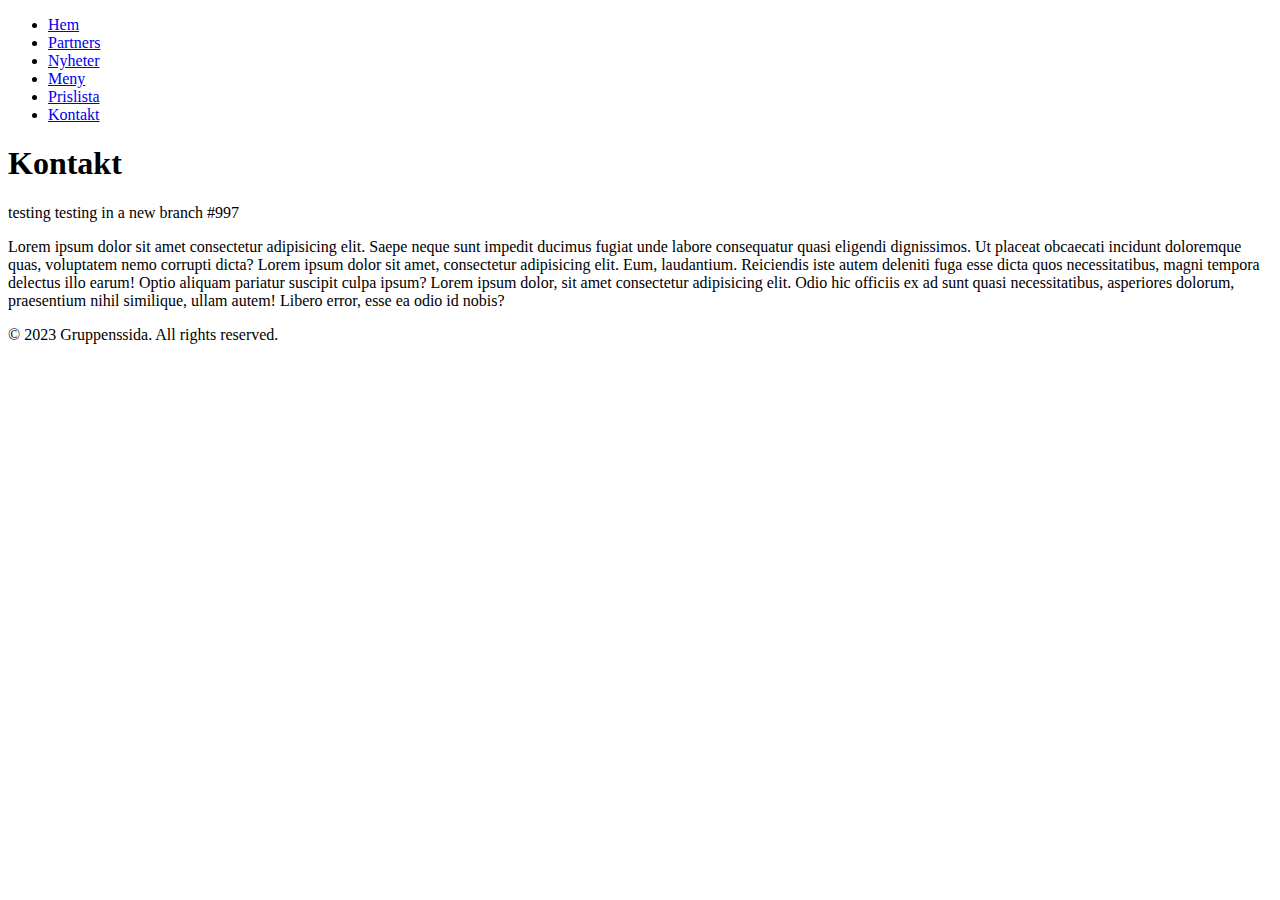
==== kontakt/index.html @ cb44ef81 "added changes" ====
<!DOCTYPE html>
<html lang="en">
  <head>
    <meta charset="UTF-8" />
    <meta name="viewport" content="width=device-width, initial-scale=1.0" />
    <title>Kontakt</title>
    <link rel="stylesheet" href="/header.css" />
    <link rel="stylesheet" href="/footer.css" />
    <link rel="stylesheet" href="/style.scss" />
  </head>
  <body>
    <header class="site-header">
      <nav class="site-nav">
        <ul>
          <li><a href="/startsida.html">Hem</a></li>
          <li><a href="/partners/index.html">Partners</a></li>
          <li><a href="/nyheter/index.html">Nyheter</a></li>
          <li><a href="/meny/index.html">Meny</a></li>
          <li><a href="/prislista/index.html">Prislista</a></li>
          <li><a href="/kontakt/index.html">Kontakt</a></li>
        </ul>
      </nav>
    </header>

    <!-- Här sitter man och gör layouten för kontakt -->
    <div class="main-kontakt">
      <h1>Kontakt</h1>
      <p>testing testing in a new branch #997</p>
      Lorem ipsum dolor sit amet consectetur adipisicing elit. Saepe neque sunt
      impedit ducimus fugiat unde labore consequatur quasi eligendi dignissimos.
      Ut placeat obcaecati incidunt doloremque quas, voluptatem nemo corrupti
      dicta? Lorem ipsum dolor sit amet, consectetur adipisicing elit. Eum,
      laudantium. Reiciendis iste autem deleniti fuga esse dicta quos
      necessitatibus, magni tempora delectus illo earum! Optio aliquam pariatur
      suscipit culpa ipsum? Lorem ipsum dolor, sit amet consectetur adipisicing
      elit. Odio hic officiis ex ad sunt quasi necessitatibus, asperiores
      dolorum, praesentium nihil similique, ullam autem! Libero error, esse ea
      odio id nobis?
    </div>

    <!--
    <header> & <footer>
    behöver finnas i alla index.html för vi delar på header och footer
-->

    <footer class="site-footer">
      <p>&copy; 2023 Gruppenssida. All rights reserved.</p>
    </footer>
  </body>
</html>
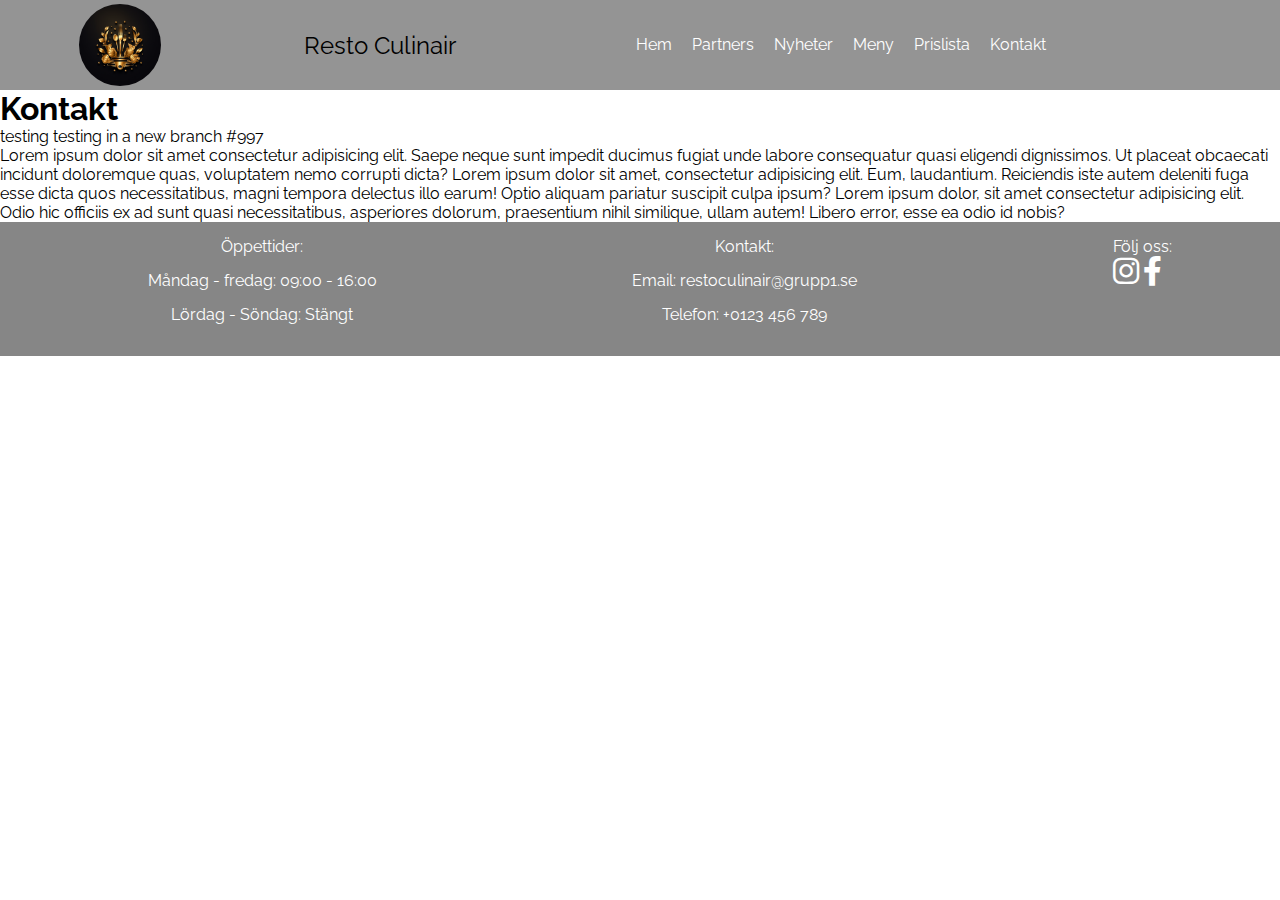
==== commit 1f62efc8: "Merge pull request #50 from chas-academy/#47" ====
--- a/kontakt/index.html
+++ b/kontakt/index.html
@@ -4,23 +4,35 @@
     <meta charset="UTF-8" />
     <meta name="viewport" content="width=device-width, initial-scale=1.0" />
     <title>Kontakt</title>
-    <link rel="stylesheet" href="/header.css" />
-    <link rel="stylesheet" href="/footer.css" />
-    <link rel="stylesheet" href="/style.scss" />
+    <link rel="stylesheet" href="../nav.css" />
+    <link rel="stylesheet" href="../footer.css" />
+    <link rel="stylesheet" href="style.scss" />
+    <link
+    rel="stylesheet"
+    href="https://pro.fontawesome.com/releases/v5.10.0/css/all.css"
+  />
+  <link rel="stylesheet" href="https://cdnjs.cloudflare.com/ajax/libs/font-awesome/6.0.0-beta3/css/all.min.css">
+
   </head>
   <body>
-    <header class="site-header">
-      <nav class="site-nav">
-        <ul>
-          <li><a href="/startsida.html">Hem</a></li>
-          <li><a href="/partners/index.html">Partners</a></li>
-          <li><a href="/nyheter/index.html">Nyheter</a></li>
-          <li><a href="/meny/index.html">Meny</a></li>
-          <li><a href="/prislista/index.html">Prislista</a></li>
-          <li><a href="/kontakt/index.html">Kontakt</a></li>
-        </ul>
-      </nav>
-    </header>
+    <nav>
+      <input type="checkbox" id="check" />
+      <div class="logo">
+        <img class="logo-img" src="../bilder/Logo-bild-U02.png" alt="Vår logga">
+      </div>
+      <p class="restaurang-namn">Resto Culinair</p>
+      <ul class="links">
+        <li><a href="/startsida.html" class="active"> Hem </a></li>
+        <li><a href="/partners/index.html"> Partners </a></li>
+        <li><a href="/nyheter/index.html"> Nyheter </a></li>
+        <li><a href="/meny/index.html"> Meny</a></li>
+        <li><a href="/prislista/"> Prislista </a></li>
+        <li><a href="/kontakt/index.html"> Kontakt</a></li>
+      </ul>
+      <label for="check" class="checkbtn">
+        <i class="fas fa-bars"></i>
+      </label>
+    </nav>
 
     <!-- Här sitter man och gör layouten för kontakt -->
     <div class="main-kontakt">
@@ -43,8 +55,27 @@
     behöver finnas i alla index.html för vi delar på header och footer
 -->
 
-    <footer class="site-footer">
-      <p>&copy; 2023 Gruppenssida. All rights reserved.</p>
-    </footer>
+<footer>
+  <ul>
+    <li>Öppettider:</li>
+    <li>Måndag - fredag: 09:00 - 16:00</li>
+    <li>Lördag - Söndag: Stängt</li>
+  </ul>
+  <ul>
+    <li>Kontakt:</li>
+    <li>Email: restoculinair@grupp1.se</li>
+    <li>Telefon: +0123 456 789</li>
+  </ul>
+
+  <ul>
+    <li>Följ oss:</li>
+    <a href="https://www.instagram.com/" target="_blank">
+      <i class="fa-brands fa-instagram" ></i
+    ></a>
+    <a href="https://www.facebook.com/" target="_blank">
+      <i class="fa-brands fa-facebook-f"></i>
+    </a>
+  </ul>
+</footer>
   </body>
 </html>
--- a/nav.css
+++ b/nav.css
@@ -0,0 +1,96 @@
+@charset "UTF-8";
+@import "https://fonts.googleapis.com/css2?family=Merriweather&family=Raleway&display=swap";
+* {
+  box-sizing: border-box;
+  margin: 0 auto;
+  font-family: Raleway, sans-serif;
+}
+
+a {
+  text-decoration: none;
+  color: inherit;
+}
+
+body nav {
+  padding: 0px 5px;
+  background: rgba(41, 41, 41, 0.5019607843);
+  display: flex;
+  justify-content: space-evenly;
+}
+body nav .fa-bars {
+  font-size: 30px;
+  color: #fff;
+}
+body nav .checkbtn {
+  display: flex;
+  float: right;
+}
+body nav .restaurang-namn {
+  font-size: 24px;
+  display: flex;
+  justify-content: center;
+  align-items: center;
+  width: auto;
+}
+body nav .logo .logo-img {
+  display: flex;
+  width: 100%;
+  min-width: 50px;
+  max-width: 90px;
+  height: auto;
+  border: 0;
+  border-radius: 50%;
+  padding: 4px;
+  margin: 0;
+}
+body nav ul {
+  background: rgba(41, 41, 41, 0.5019607843);
+  position: fixed;
+  top: 90px;
+  right: -100%;
+  text-align: center;
+  transition: 0.4s ease;
+  color: #fff;
+}
+body nav ul li {
+  display: block;
+  margin: 60px 0px;
+  line-height: 20px;
+}
+body nav #check:checked ~ ul {
+  right: 0;
+  width: 30%;
+}
+body nav .checkbtn {
+  display: flex;
+  align-items: center;
+  float: right;
+}
+body nav #check {
+  display: none;
+}
+
+@media screen and (min-width: 820px) {
+  body nav {
+    display: flex;
+    justify-content: space-evenly;
+  }
+  body nav .fa-bars {
+    display: none;
+  }
+  body nav ul {
+    display: flex; /* Visa länkarna horisontellt */
+    height: auto; /* Återgå till normal höjd */
+    position: static; /* Återgå till normal position */
+    background: none;
+    align-items: center;
+  }
+  body nav ul li {
+    margin: 0; /* Ta bort margin från länkarna */
+    display: flex;
+    justify-content: space-between;
+  }
+  body nav ul li a {
+    margin-right: 20px;
+  }
+}/*# sourceMappingURL=nav.css.map */--- a/footer.css
+++ b/footer.css
@@ -0,0 +1,26 @@
+footer {
+  background-color: rgba(41, 41, 41, 0.5647058824);
+  display: flex;
+  flex-direction: column;
+  width: 100%;
+  padding-bottom: 2em;
+}
+footer li {
+  color: #fff;
+  padding-top: 15px;
+  display: flex;
+  justify-content: center;
+  list-style: none;
+}
+
+.fa-brands {
+  font-size: 30px;
+  color: white;
+}
+
+@media screen and (min-width: 820px) {
+  footer {
+    justify-content: space-evenly;
+    flex-direction: row;
+  }
+}/*# sourceMappingURL=footer.css.map */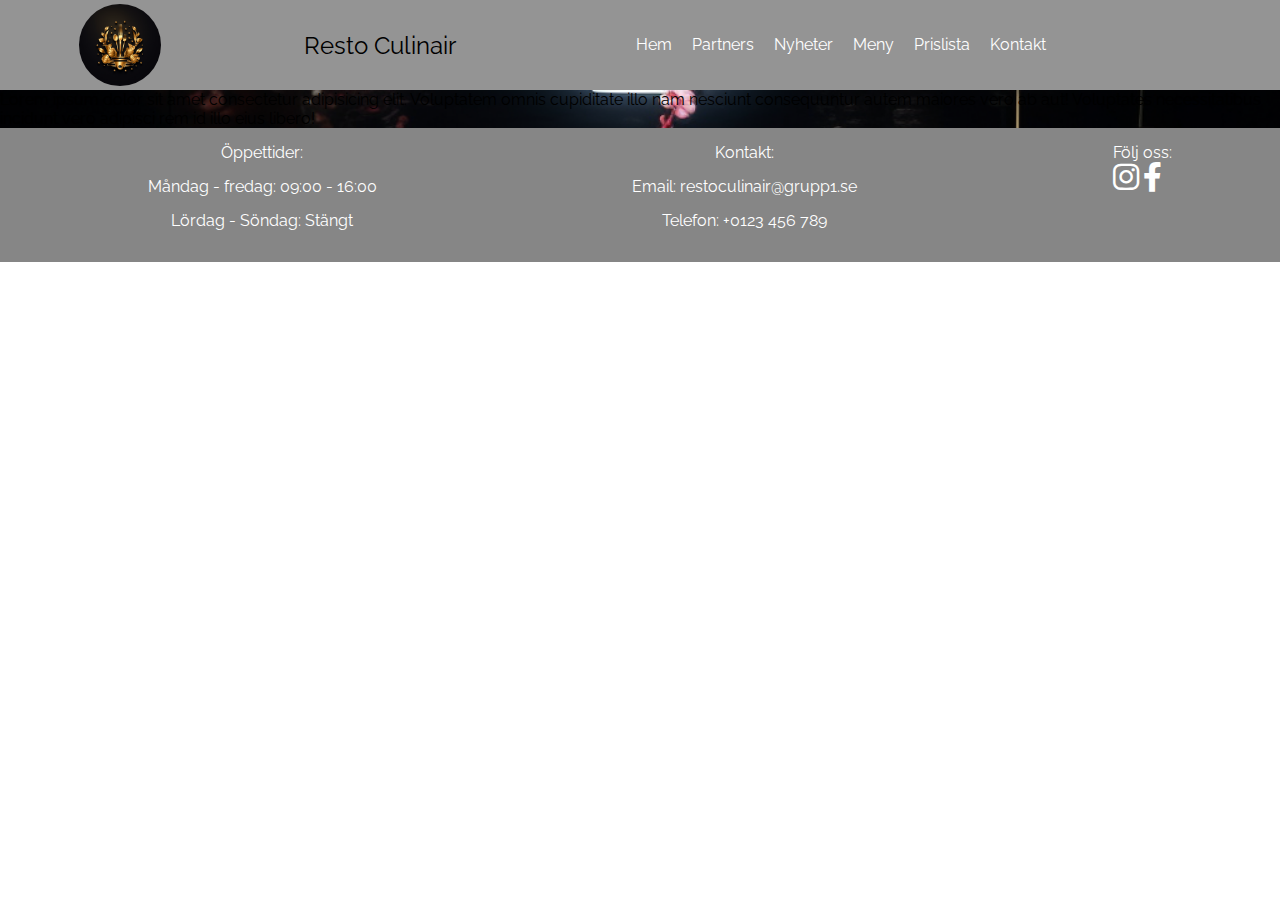
==== commit 892320fd: "added background col and files to css" ====
--- a/kontakt/index.html
+++ b/kontakt/index.html
@@ -6,19 +6,25 @@
     <title>Kontakt</title>
     <link rel="stylesheet" href="../nav.css" />
     <link rel="stylesheet" href="../footer.css" />
-    <link rel="stylesheet" href="style.scss" />
+    <link rel="stylesheet" href="/kontakt/style.css" />
     <link
-    rel="stylesheet"
-    href="https://pro.fontawesome.com/releases/v5.10.0/css/all.css"
-  />
-  <link rel="stylesheet" href="https://cdnjs.cloudflare.com/ajax/libs/font-awesome/6.0.0-beta3/css/all.min.css">
-
+      rel="stylesheet"
+      href="https://pro.fontawesome.com/releases/v5.10.0/css/all.css"
+    />
+    <link
+      rel="stylesheet"
+      href="https://cdnjs.cloudflare.com/ajax/libs/font-awesome/6.0.0-beta3/css/all.min.css"
+    />
   </head>
   <body>
     <nav>
       <input type="checkbox" id="check" />
       <div class="logo">
-        <img class="logo-img" src="../bilder/Logo-bild-U02.png" alt="Vår logga">
+        <img
+          class="logo-img"
+          src="../bilder/Logo-bild-U02.png"
+          alt="Vår logga"
+        />
       </div>
       <p class="restaurang-namn">Resto Culinair</p>
       <ul class="links">
@@ -34,48 +40,37 @@
       </label>
     </nav>
 
-    <!-- Här sitter man och gör layouten för kontakt -->
-    <div class="main-kontakt">
-      <h1>Kontakt</h1>
-      <p>testing testing in a new branch #997</p>
-      Lorem ipsum dolor sit amet consectetur adipisicing elit. Saepe neque sunt
-      impedit ducimus fugiat unde labore consequatur quasi eligendi dignissimos.
-      Ut placeat obcaecati incidunt doloremque quas, voluptatem nemo corrupti
-      dicta? Lorem ipsum dolor sit amet, consectetur adipisicing elit. Eum,
-      laudantium. Reiciendis iste autem deleniti fuga esse dicta quos
-      necessitatibus, magni tempora delectus illo earum! Optio aliquam pariatur
-      suscipit culpa ipsum? Lorem ipsum dolor, sit amet consectetur adipisicing
-      elit. Odio hic officiis ex ad sunt quasi necessitatibus, asperiores
-      dolorum, praesentium nihil similique, ullam autem! Libero error, esse ea
-      odio id nobis?
-    </div>
+    <main>
+      <section>
+        <p>
+          Lorem ipsum dolor sit amet consectetur adipisicing elit. Voluptatem
+          omnis cupiditate illo nam nesciunt consequuntur autem maiores vero ab
+          aut! Voluptates necessitatibus incidunt vero adipisci rem id illo eius
+          libero!
+        </p>
+      </section>
+    </main>
+    <footer>
+      <ul>
+        <li>Öppettider:</li>
+        <li>Måndag - fredag: 09:00 - 16:00</li>
+        <li>Lördag - Söndag: Stängt</li>
+      </ul>
+      <ul>
+        <li>Kontakt:</li>
+        <li>Email: restoculinair@grupp1.se</li>
+        <li>Telefon: +0123 456 789</li>
+      </ul>
 
-    <!--
-    <header> & <footer>
-    behöver finnas i alla index.html för vi delar på header och footer
--->
-
-<footer>
-  <ul>
-    <li>Öppettider:</li>
-    <li>Måndag - fredag: 09:00 - 16:00</li>
-    <li>Lördag - Söndag: Stängt</li>
-  </ul>
-  <ul>
-    <li>Kontakt:</li>
-    <li>Email: restoculinair@grupp1.se</li>
-    <li>Telefon: +0123 456 789</li>
-  </ul>
-
-  <ul>
-    <li>Följ oss:</li>
-    <a href="https://www.instagram.com/" target="_blank">
-      <i class="fa-brands fa-instagram" ></i
-    ></a>
-    <a href="https://www.facebook.com/" target="_blank">
-      <i class="fa-brands fa-facebook-f"></i>
-    </a>
-  </ul>
-</footer>
+      <ul>
+        <li>Följ oss:</li>
+        <a href="https://www.instagram.com/" target="_blank">
+          <i class="fa-brands fa-instagram"></i
+        ></a>
+        <a href="https://www.facebook.com/" target="_blank">
+          <i class="fa-brands fa-facebook-f"></i>
+        </a>
+      </ul>
+    </footer>
   </body>
 </html>
--- a/kontakt/style.css
+++ b/kontakt/style.css
@@ -0,0 +1,56 @@
+main {
+  justify-content: center;
+  background-image: url(Kontakt-bakgrundsbild.png);
+  background-repeat: no-repeat;
+  background-attachment: scroll;
+  background-size: cover;
+}
+
+.section {
+  display: flex;
+  justify-content: center;
+  align-items: center;
+  background-color: rgba(41, 41, 41, 0.5647058824);
+  border-style: solid;
+  border-width: thin;
+  border-color: #c87a31;
+  margin: 20em;
+  padding-top: 2em;
+  border-radius: 40px;
+}
+
+.textarea {
+  width: 20em;
+  height: 8em;
+  color: rgb(201, 196, 189);
+}
+
+.h1 {
+  color: white;
+  display: flex;
+  justify-content: baseline;
+  color: white;
+  font-family: "Franklin Gothic Medium", "Arial Narrow", Arial, sans-serif;
+}
+
+.form {
+  color: black;
+}
+
+.input {
+  color: white;
+  border-radius: 8px;
+  color: black;
+}
+
+.p {
+  color: white;
+}
+
+@media (min-width: 414px) {
+  body {
+    font-size: 16px;
+    background-position: center center;
+    background-size: cover;
+  }
+} /*# sourceMappingURL=style.css.map */
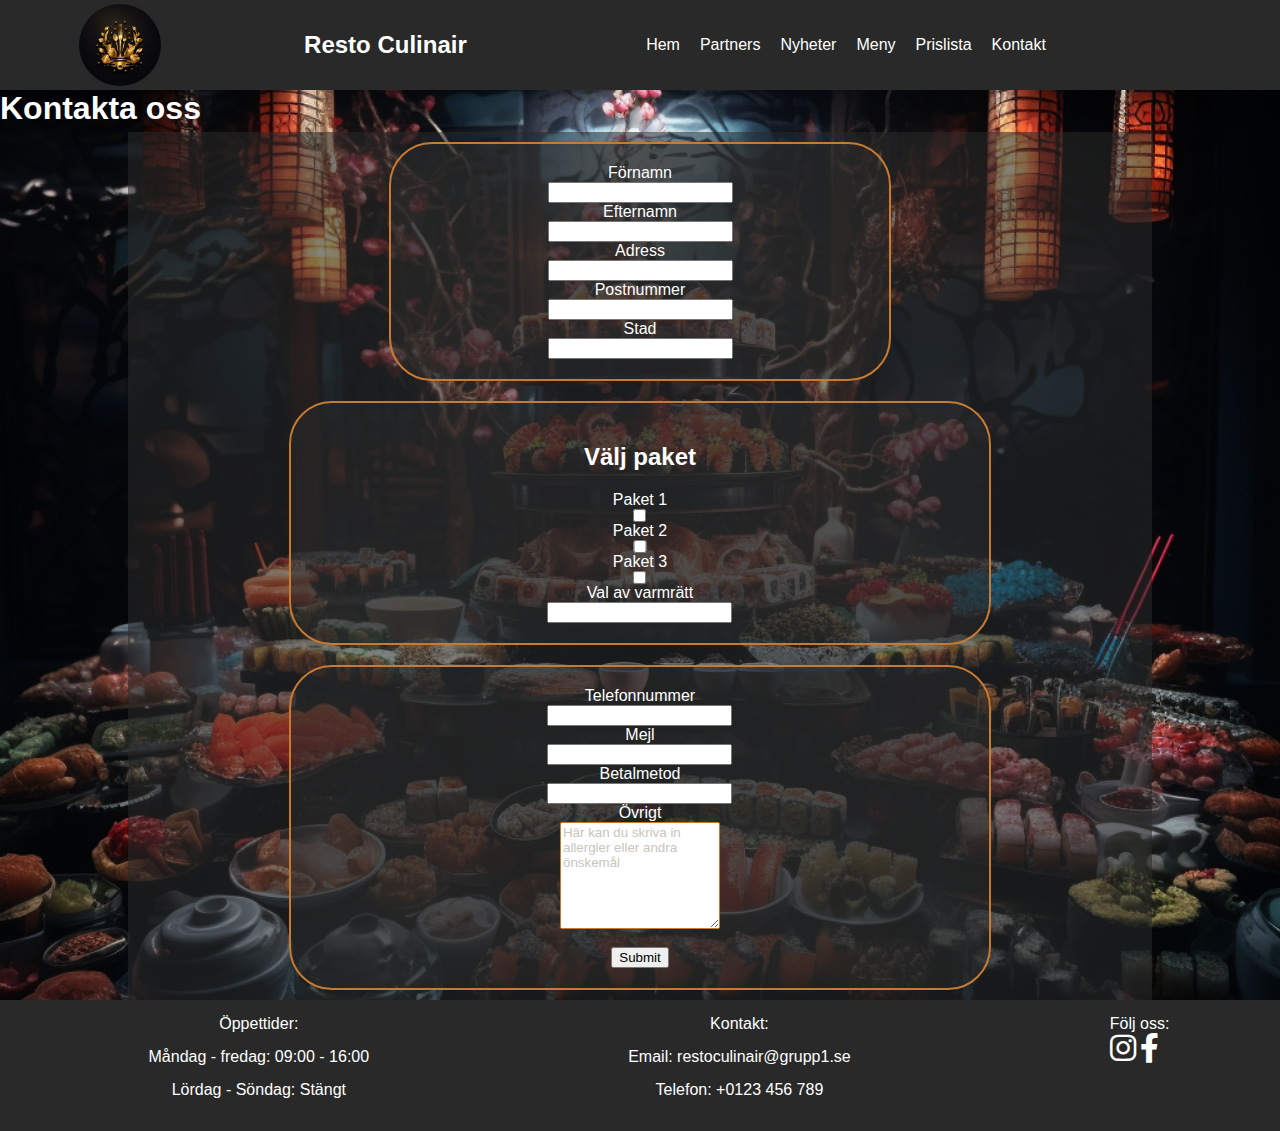
==== commit a7f2b740: "större förändringar i koden" ====
--- a/kontakt/index.html
+++ b/kontakt/index.html
@@ -41,36 +41,79 @@
     </nav>
 
     <main>
+      <h1>Kontakta oss</h1>
       <section>
-        <p>
-          Lorem ipsum dolor sit amet consectetur adipisicing elit. Voluptatem
-          omnis cupiditate illo nam nesciunt consequuntur autem maiores vero ab
-          aut! Voluptates necessitatibus incidunt vero adipisci rem id illo eius
-          libero!
-        </p>
+        <form id="kundinfo">
+          <label for="förnamn">Förnamn</label>
+          <input type="text" id="förnamn" />
+
+          <label for="efternamn">Efternamn</label>
+          <input type="text" id="efternamn" />
+
+          <label for="adress">Adress</label>
+          <input type="text" id="adress" />
+
+          <label for="postnummer">Postnummer</label>
+          <input type="text" id="postnummer" />
+
+          <label for="stad">Stad</label>
+          <input type="text" id="stad" />
+        </form>
       </section>
+
+      <section>
+        <form id="paket">
+          <h2>Välj paket</h2>
+
+          <label for="paket1">Paket 1</label>
+          <input type="checkbox" id="paket1" />
+          <label for="paket2">Paket 2</label>
+          <input type="checkbox" id="paket" />
+          <label for="paket3">Paket 3</label>
+          <input type="checkbox" id="paket3" />
+          <label for="varmrätt">Val av varmrätt</label>
+          <input type="text" id="val" />
+        </form>
+      </section>
+      <section>
+        <form id="kundinfo2">
+          <label for="telefonnummer">Telefonnummer</label>
+          <input type="text" id="telefonnummer" />
+          <label for="mejl">Mejl</label>
+          <input type="text" id="mejl" />
+          <label for="betalmetod">Betalmetod</label>
+          <input type="text" id="betalmetod" />
+          <label for="övrigt">Övrigt</label>
+          <textarea form="form_id">
+Här kan du skriva in allergier eller andra önskemål
+              </textarea
+          ><br />
+          <input type="submit" />
+        </form>
+      </section>
+
+      <footer>
+        <ul>
+          <li>Öppettider:</li>
+          <li>Måndag - fredag: 09:00 - 16:00</li>
+          <li>Lördag - Söndag: Stängt</li>
+        </ul>
+        <ul>
+          <li>Kontakt:</li>
+          <li>Email: restoculinair@grupp1.se</li>
+          <li>Telefon: +0123 456 789</li>
+        </ul>
+
+        <ul>
+          <li>Följ oss:</li>
+          <a href="https://www.instagram.com/" target="_blank">
+            <i class="fa-brands fa-instagram"></i
+          ></a>
+          <a href="https://www.facebook.com/" target="_blank">
+            <i class="fa-brands fa-facebook-f"></i>
+          </a>
+        </ul>
+      </footer>
     </main>
-    <footer>
-      <ul>
-        <li>Öppettider:</li>
-        <li>Måndag - fredag: 09:00 - 16:00</li>
-        <li>Lördag - Söndag: Stängt</li>
-      </ul>
-      <ul>
-        <li>Kontakt:</li>
-        <li>Email: restoculinair@grupp1.se</li>
-        <li>Telefon: +0123 456 789</li>
-      </ul>
-
-      <ul>
-        <li>Följ oss:</li>
-        <a href="https://www.instagram.com/" target="_blank">
-          <i class="fa-brands fa-instagram"></i
-        ></a>
-        <a href="https://www.facebook.com/" target="_blank">
-          <i class="fa-brands fa-facebook-f"></i>
-        </a>
-      </ul>
-    </footer>
   </body>
 </html>
--- a/nav.css
+++ b/nav.css
@@ -1,5 +1,4 @@
 @charset "UTF-8";
-@import "https://fonts.googleapis.com/css2?family=Merriweather&family=Raleway&display=swap";
 * {
   box-sizing: border-box;
   margin: 0 auto;
@@ -13,7 +12,7 @@
 
 body nav {
   padding: 0px 5px;
-  background: rgba(41, 41, 41, 0.5019607843);
+  background: #292929;
   display: flex;
   justify-content: space-evenly;
 }
@@ -26,6 +25,9 @@
   float: right;
 }
 body nav .restaurang-namn {
+  font-family: Raleway, sans-serif;
+  font-weight: bold;
+  color: #fff;
   font-size: 24px;
   display: flex;
   justify-content: center;
--- a/footer.css
+++ b/footer.css
@@ -1,16 +1,23 @@
+* {
+  font-family: Raleway, sans-serif;
+}
+
 footer {
-  background-color: rgba(41, 41, 41, 0.5647058824);
+  background-color: #292929;
   display: flex;
   flex-direction: column;
   width: 100%;
   padding-bottom: 2em;
 }
-footer li {
+footer ul {
+  list-style: none;
+}
+footer ul li {
+  display: flex;
+  justify-content: center;
+  margin-right: 2px;
   color: #fff;
   padding-top: 15px;
-  display: flex;
-  justify-content: center;
-  list-style: none;
 }
 
 .fa-brands {
--- a/kontakt/style.css
+++ b/kontakt/style.css
@@ -1,56 +1,94 @@
 main {
   justify-content: center;
+  display: center;
   background-image: url(Kontakt-bakgrundsbild.png);
   background-repeat: no-repeat;
   background-attachment: scroll;
-  background-size: cover;
+  background-size: cover, 100%;
+  background-position: center;
 }
 
-.section {
+section {
   display: flex;
   justify-content: center;
+  flex-direction: column;
   align-items: center;
   background-color: rgba(41, 41, 41, 0.5647058824);
-  border-style: solid;
-  border-width: thin;
-  border-color: #c87a31;
-  margin: 20em;
-  padding-top: 2em;
-  border-radius: 40px;
+  width: 80%;
+  padding: 10px;
+  font-family: Merriweather, serif;
 }
 
-.textarea {
-  width: 20em;
+#kundinfo {
+  display: flex;
+  justify-content: center;
+  flex-direction: column;
+  background-color: rgba(41, 41, 41, 0.5647058824);
+  border-style: solid;
+  border-width: 2px;
+  border-color: #c87a31;
+  border-radius: 43px;
+  color: #fff;
+  width: 70%;
+  padding: 20px;
+}
+
+#paket {
+  display: flex;
+  justify-content: center;
+  flex-direction: column;
+  background-color: rgba(41, 41, 41, 0.5647058824);
+  border-style: solid;
+  border-width: 2px;
+  border-color: #c87a31;
+  border-radius: 43px;
+  color: #fff;
+  width: 70%;
+  padding: 20px;
+}
+#paket h2 {
+  margin: 20px;
+  display: flex;
+  justify-content: center;
+}
+
+#kundinfo2 {
+  display: flex;
+  justify-content: center;
+  flex-direction: column;
+  background-color: rgba(41, 41, 41, 0.5647058824);
+  border-style: solid;
+  border-width: 2px;
+  border-color: #c87a31;
+  border-radius: 43px;
+  color: #fff;
+  width: 70%;
+  padding: 20px;
+}
+
+textarea {
+  width: 12em;
   height: 8em;
   color: rgb(201, 196, 189);
+  border-color: #c87a31;
+  border-radius: 2px;
 }
 
-.h1 {
+h1 {
   color: white;
-  display: flex;
-  justify-content: baseline;
-  color: white;
-  font-family: "Franklin Gothic Medium", "Arial Narrow", Arial, sans-serif;
-}
-
-.form {
-  color: black;
+  margin-bottom: 5px;
 }
 
 .input {
-  color: white;
+  background-color: white;
   border-radius: 8px;
   color: black;
 }
 
-.p {
-  color: white;
-}
-
-@media (min-width: 414px) {
-  body {
-    font-size: 16px;
-    background-position: center center;
-    background-size: cover;
+@media screen and (min-width: 768px) {
+  #kundinfo {
+    display: flex;
+    flex-direction: column;
+    width: 50%;
   }
-} /*# sourceMappingURL=style.css.map */
+}/*# sourceMappingURL=style.css.map */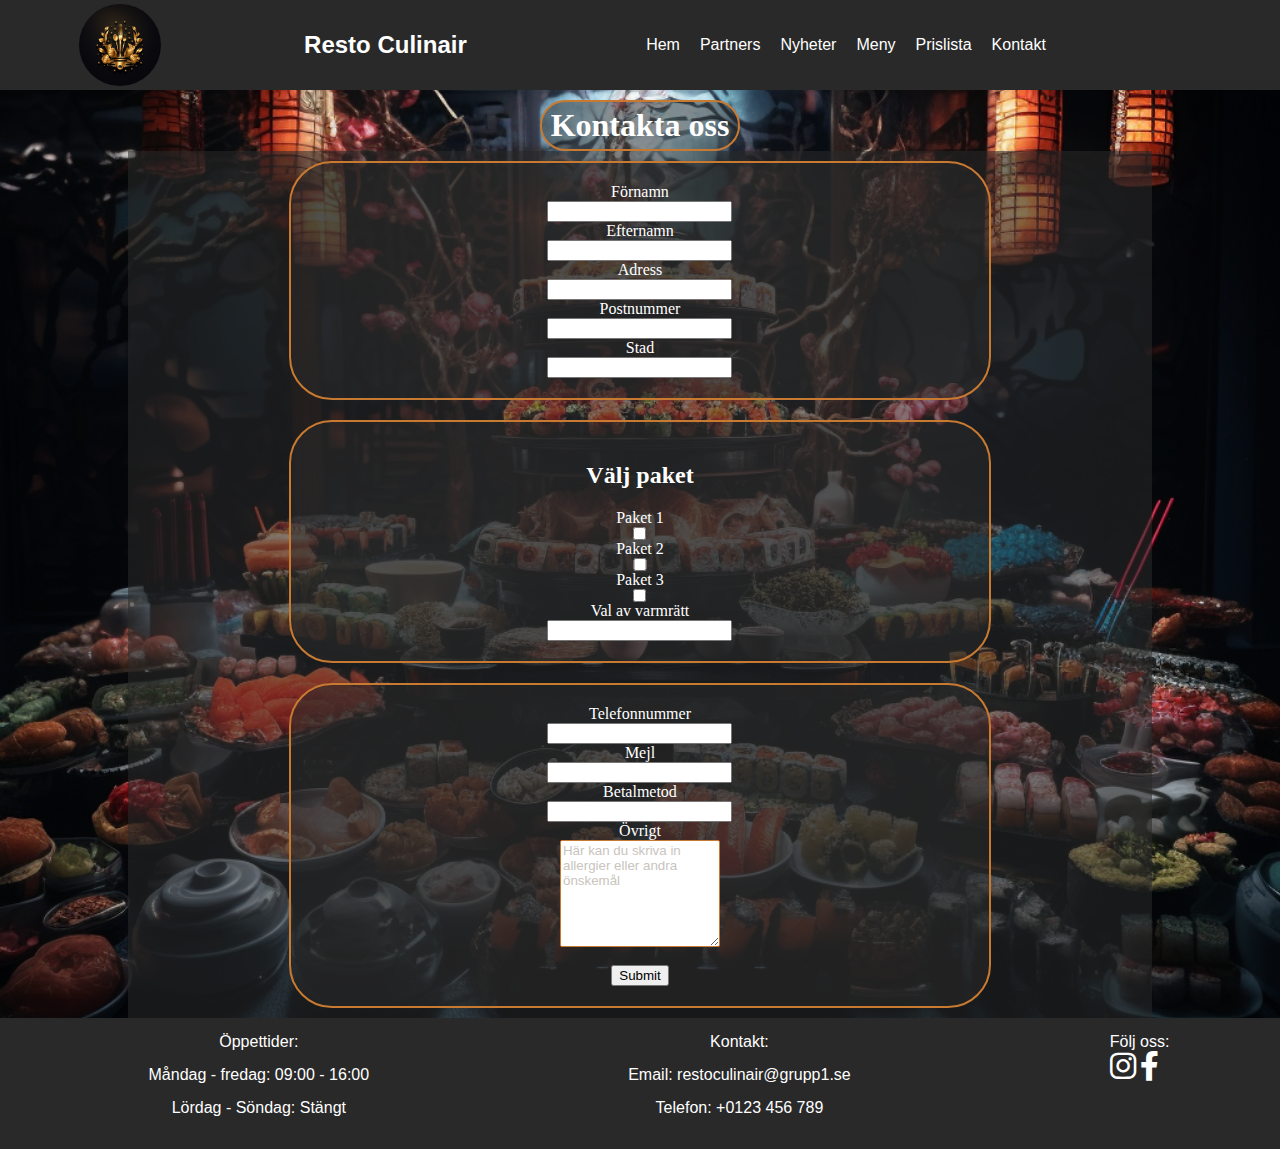
==== commit f145f564: "Merge pull request #147 from chas-academy/#132" ====
--- a/kontakt/index.html
+++ b/kontakt/index.html
@@ -42,7 +42,7 @@
 
     <main>
       <h1>Kontakta oss</h1>
-      <section>
+      <section class="kundinfo_box">
         <form id="kundinfo">
           <label for="förnamn">Förnamn</label>
           <input type="text" id="förnamn" />
@@ -106,10 +106,18 @@
 
         <ul>
           <li>Följ oss:</li>
-          <a href="https://www.instagram.com/" target="_blank">
+          <a
+            aria-label="Länk till Instagram"
+            href="https://www.instagram.com/"
+            target="_blank"
+          >
             <i class="fa-brands fa-instagram"></i
           ></a>
-          <a href="https://www.facebook.com/" target="_blank">
+          <a
+            aria-label="Länk till Facebook"
+            href="https://www.facebook.com/"
+            target="_blank"
+          >
             <i class="fa-brands fa-facebook-f"></i>
           </a>
         </ul>
--- a/kontakt/style.css
+++ b/kontakt/style.css
@@ -1,11 +1,29 @@
-main {
-  justify-content: center;
-  display: center;
+body {
   background-image: url(Kontakt-bakgrundsbild.png);
   background-repeat: no-repeat;
   background-attachment: scroll;
   background-size: cover, 100%;
   background-position: center;
+}
+
+main {
+  justify-content: center;
+  display: center;
+}
+
+h1 {
+  margin-top: 10px;
+  color: #fff;
+  display: flex;
+  justify-content: center;
+  background-color: rgba(41, 41, 41, 0.5019607843);
+  height: -moz-fit-content;
+  height: fit-content;
+  border-radius: 43px;
+  border: 2px solid #c87a31;
+  width: 200px;
+  padding: 5px;
+  font-family: Merriweather, serif;
 }
 
 section {
@@ -16,10 +34,12 @@
   background-color: rgba(41, 41, 41, 0.5647058824);
   width: 80%;
   padding: 10px;
-  font-family: Merriweather, serif;
 }
 
-#kundinfo {
+.kundinfo_box {
+  display: flex;
+}
+.kundinfo_box #kundinfo {
   display: flex;
   justify-content: center;
   flex-direction: column;
@@ -50,6 +70,7 @@
   margin: 20px;
   display: flex;
   justify-content: center;
+  font-family: Merriweather, serif;
 }
 
 #kundinfo2 {
@@ -74,15 +95,14 @@
   border-radius: 2px;
 }
 
-h1 {
-  color: white;
-  margin-bottom: 5px;
-}
-
 .input {
   background-color: white;
   border-radius: 8px;
   color: black;
+}
+
+label {
+  font-family: Merriweather, serif;
 }
 
 @media screen and (min-width: 768px) {
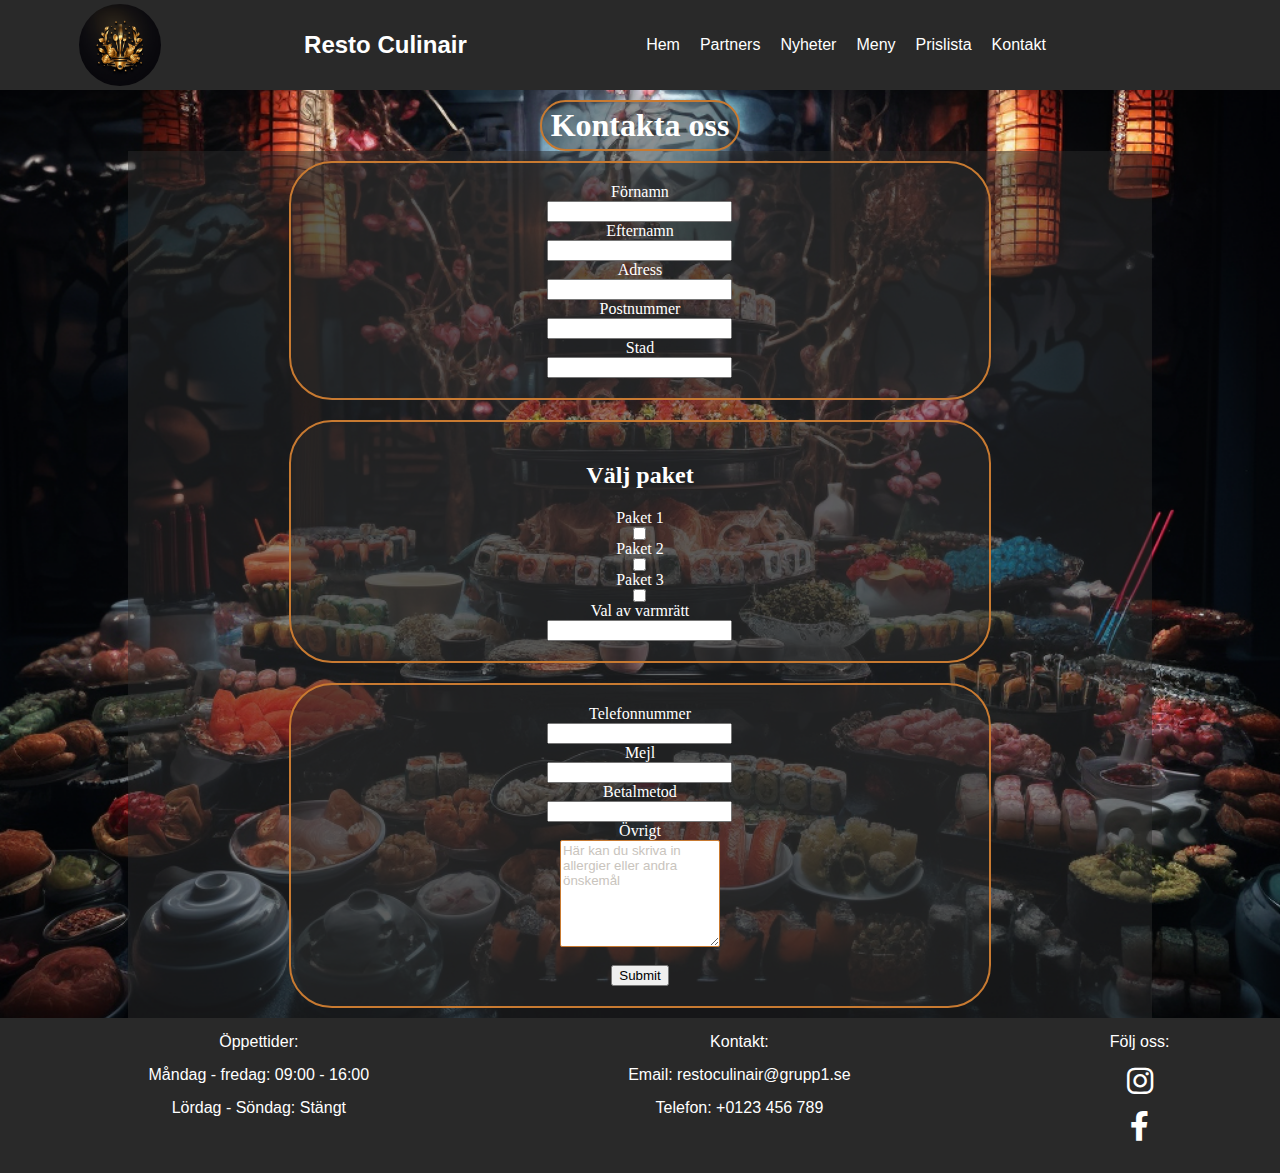
==== commit 5f0f9555: "Merge pull request #171 from chas-academy/#159" ====
--- a/kontakt/index.html
+++ b/kontakt/index.html
@@ -68,26 +68,29 @@
           <label for="paket1">Paket 1</label>
           <input type="checkbox" id="paket1" />
           <label for="paket2">Paket 2</label>
-          <input type="checkbox" id="paket" />
+          <input type="checkbox" id="paket2" />
           <label for="paket3">Paket 3</label>
           <input type="checkbox" id="paket3" />
           <label for="varmrätt">Val av varmrätt</label>
-          <input type="text" id="val" />
+          <input type="text" id="varmrätt" />
         </form>
       </section>
       <section>
         <form id="kundinfo2">
           <label for="telefonnummer">Telefonnummer</label>
           <input type="text" id="telefonnummer" />
+
           <label for="mejl">Mejl</label>
           <input type="text" id="mejl" />
+
           <label for="betalmetod">Betalmetod</label>
           <input type="text" id="betalmetod" />
-          <label for="övrigt">Övrigt</label>
-          <textarea form="form_id">
-Här kan du skriva in allergier eller andra önskemål
-              </textarea
-          ><br />
+
+          <label for="ovrigt">Övrigt</label>
+          <textarea id="ovrigt">
+Här kan du skriva in allergier eller andra önskemål</textarea
+          >
+          <br />
           <input type="submit" />
         </form>
       </section>
@@ -106,20 +109,22 @@
 
         <ul>
           <li>Följ oss:</li>
-          <a
-            aria-label="Länk till Instagram"
-            href="https://www.instagram.com/"
-            target="_blank"
-          >
-            <i class="fa-brands fa-instagram"></i
-          ></a>
-          <a
-            aria-label="Länk till Facebook"
-            href="https://www.facebook.com/"
-            target="_blank"
-          >
-            <i class="fa-brands fa-facebook-f"></i>
-          </a>
+          <li class="instagram">
+            <a
+              aria-label="länk till instagram"
+              href="https://www.instagram.com/"
+              target="_blank"
+              ><i class="fa-brands fa-instagram"></i>
+            </a>
+          </li>
+          <li class="facebook">
+            <a
+              aria-label="länk till facebook"
+              href="https://www.facebook.com/"
+              target="_blank"
+              ><i class="fa-brands fa-facebook-f"></i>
+            </a>
+          </li>
         </ul>
       </footer>
     </main>
--- a/kontakt/style.css
+++ b/kontakt/style.css
@@ -31,7 +31,7 @@
   justify-content: center;
   flex-direction: column;
   align-items: center;
-  background-color: rgba(41, 41, 41, 0.5647058824);
+  background-color: rgba(41, 41, 41, 0.5019607843);
   width: 80%;
   padding: 10px;
 }
@@ -43,7 +43,7 @@
   display: flex;
   justify-content: center;
   flex-direction: column;
-  background-color: rgba(41, 41, 41, 0.5647058824);
+  background-color: rgba(41, 41, 41, 0.5019607843);
   border-style: solid;
   border-width: 2px;
   border-color: #c87a31;
@@ -57,7 +57,7 @@
   display: flex;
   justify-content: center;
   flex-direction: column;
-  background-color: rgba(41, 41, 41, 0.5647058824);
+  background-color: rgba(41, 41, 41, 0.5019607843);
   border-style: solid;
   border-width: 2px;
   border-color: #c87a31;
@@ -77,7 +77,7 @@
   display: flex;
   justify-content: center;
   flex-direction: column;
-  background-color: rgba(41, 41, 41, 0.5647058824);
+  background-color: rgba(41, 41, 41, 0.5019607843);
   border-style: solid;
   border-width: 2px;
   border-color: #c87a31;
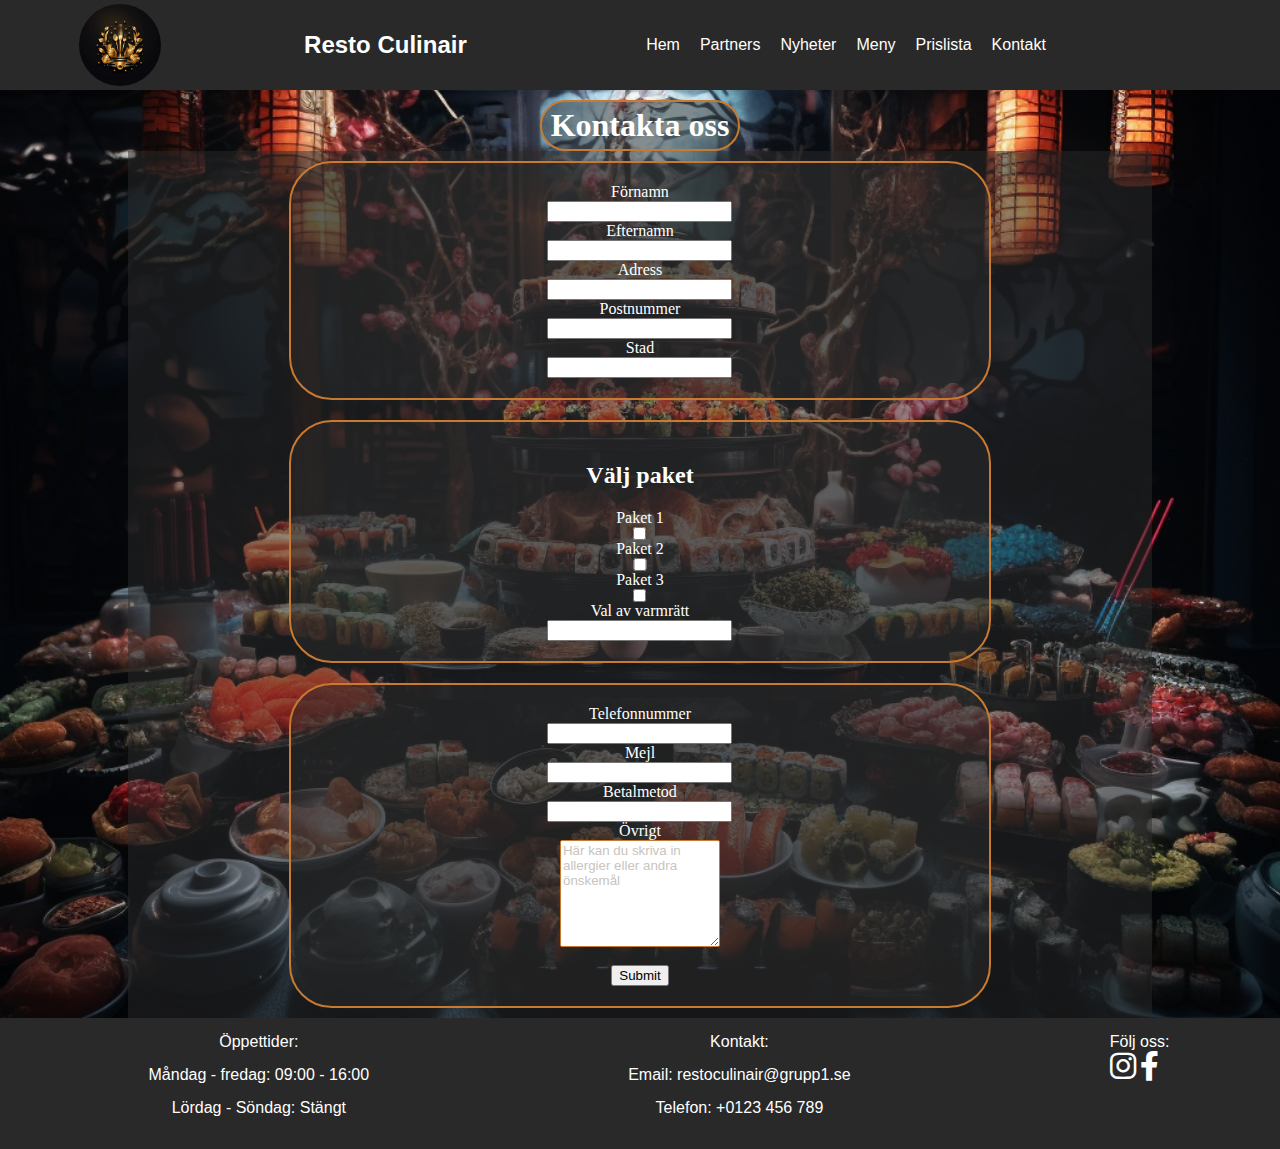
==== commit 6753a48b: "Merge pull request #176 from chas-academy/175" ====
--- a/kontakt/index.html
+++ b/kontakt/index.html
@@ -20,11 +20,7 @@
     <nav>
       <input type="checkbox" id="check" />
       <div class="logo">
-        <img
-          class="logo-img"
-          src="../bilder/Logo-bild-U02.png"
-          alt="Vår logga"
-        />
+        <img class="logo-img" src="/bilder/Ny-logo-bild.png" alt="Vår logga" />
       </div>
       <p class="restaurang-namn">Resto Culinair</p>
       <ul class="links">
@@ -68,29 +64,26 @@
           <label for="paket1">Paket 1</label>
           <input type="checkbox" id="paket1" />
           <label for="paket2">Paket 2</label>
-          <input type="checkbox" id="paket2" />
+          <input type="checkbox" id="paket" />
           <label for="paket3">Paket 3</label>
           <input type="checkbox" id="paket3" />
           <label for="varmrätt">Val av varmrätt</label>
-          <input type="text" id="varmrätt" />
+          <input type="text" id="val" />
         </form>
       </section>
       <section>
         <form id="kundinfo2">
           <label for="telefonnummer">Telefonnummer</label>
           <input type="text" id="telefonnummer" />
-
           <label for="mejl">Mejl</label>
           <input type="text" id="mejl" />
-
           <label for="betalmetod">Betalmetod</label>
           <input type="text" id="betalmetod" />
-
-          <label for="ovrigt">Övrigt</label>
-          <textarea id="ovrigt">
-Här kan du skriva in allergier eller andra önskemål</textarea
-          >
-          <br />
+          <label for="övrigt">Övrigt</label>
+          <textarea form="form_id">
+Här kan du skriva in allergier eller andra önskemål
+              </textarea
+          ><br />
           <input type="submit" />
         </form>
       </section>
@@ -109,22 +102,20 @@
 
         <ul>
           <li>Följ oss:</li>
-          <li class="instagram">
-            <a
-              aria-label="länk till instagram"
-              href="https://www.instagram.com/"
-              target="_blank"
-              ><i class="fa-brands fa-instagram"></i>
-            </a>
-          </li>
-          <li class="facebook">
-            <a
-              aria-label="länk till facebook"
-              href="https://www.facebook.com/"
-              target="_blank"
-              ><i class="fa-brands fa-facebook-f"></i>
-            </a>
-          </li>
+          <a
+            aria-label="Länk till Instagram"
+            href="https://www.instagram.com/"
+            target="_blank"
+          >
+            <i class="fa-brands fa-instagram"></i
+          ></a>
+          <a
+            aria-label="Länk till Facebook"
+            href="https://www.facebook.com/"
+            target="_blank"
+          >
+            <i class="fa-brands fa-facebook-f"></i>
+          </a>
         </ul>
       </footer>
     </main>
